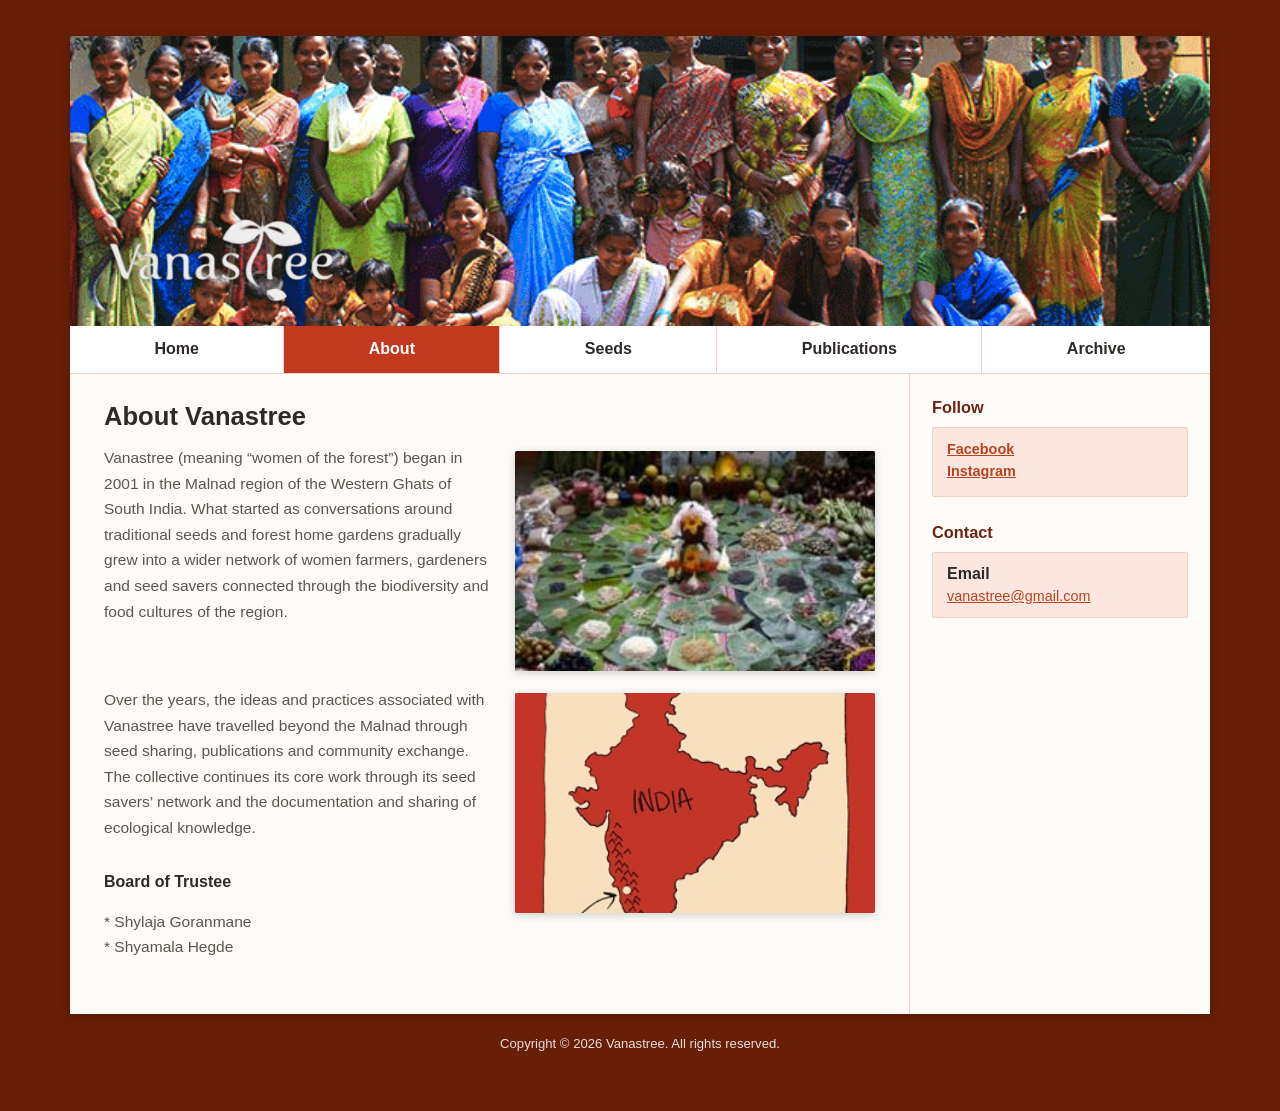
==== about.html @ f896943b "update files" ====
<!DOCTYPE html>
<html lang="en">
<head>
<meta charset="UTF-8">
<meta name="viewport" content="width=device-width, initial-scale=1.0">
<title>About — Vanastree Seed Saving Collective</title>
<link rel="stylesheet" href="css/style.css">
</head>
<body>
<div class="page-wrap">

  <div class="hero-banner">
    <img class="hero-photo" src="images/header-object.png" alt="Hands holding heirloom seeds" onerror="this.style.display='none'">
    <!-- <div class="placeholder-note">Hero photo goes here — save your image as <strong>images/hero-seeds.jpg</strong></div> -->
    <div class="logo-overlay">
      <img class="logo-image" src="images/logo.png" alt="Vanastree Logo">
    </div>
  </div>

  <div class="content-card">
    <nav class="site-nav">
        <ul class="nav-list">
          <li><a href="index.html" >Home</a></li>
          <li><a href="about.html"class="active">About</a></li>
          <li><a href="seeds.html">Seeds</a></li>
          <li><a href="publication.html">Publications</a></li>
           <li><a href="ARCHIVE.html">Archive</a></li>
        </ul>
      </nav>

    <div class="layout-grid">
      <main class="main-content">
        <h1 class="page-title">About Vanastree</h1>
        <div class="clearfix">
          <div class="content-photo">
          
            <img src="images/aboutimg.jpeg" alt="Vanastree founding members" onerror="this.style.display='none'">
            <!-- <div class="ph-label">Photo here — save as images/about-founder.jpg (360×220px)</div> -->
          </div>
<p>Vanastree (meaning “women of the forest”) began in 2001 in the Malnad region of the Western Ghats of South India. What started as conversations around traditional seeds and forest home gardens gradually grew into a wider network of women farmers, gardeners and seed savers connected through the biodiversity and food cultures of the region.</p>        

          <!-- <h2 class="section-heading">Beginnings</h2> -->
          
        </div>

        <div class="content-photo">
            <img src="images/mapp.png">
            <!-- <div class="ph-label">Photo here — save as images/about-founder.jpg (360×220px)</div> -->
          </div>
<p>Over the years, the ideas and practices associated with Vanastree have travelled beyond the Malnad through seed sharing, publications and community exchange. The collective continues its core work through its seed savers’ network and the documentation and sharing of ecological knowledge.</p>
<br><h4>Board of Trustee</h4><br>
<p>* Shylaja Goranmane<br>
  * Shyamala Hegde<br>
</p>
        
      </main>

      <aside class="sidebar">
          <div class="widget">
            <h3>Follow</h3>
            <div class="widget-box">
              <strong><a href="https://www.instagram.com/vanastreeseedsavers?igsh=cTI5OHp6NTRvZ25p" target="_blank" rel="noopener">Facebook</a></strong>
              
              <strong><a href="https://www.instagram.com/vanastreeseedsavers?igsh=cTI5OHp6NTRvZ25p" target="_blank" rel="noopener">Instagram</a></strong>
              
            </div>
          </div>

          <div class="widget">
            <h3>Contact</h3>
            <div class="widget-box">
              <strong>Email</strong>
              <a href="mailto:vanastree@gmail.com">vanastree@gmail.com</a>
            </div>
          </div>
        </aside>
    </div>
  </div>

  <footer class="site-footer">
    <p>Copyright &copy; 2026 Vanastree. All rights reserved.</p>
  </footer>
</div>

<script src="js/script.js"></script>
</body>
</html>
---- css/style.css ----
/* ==========================================================================
   Vanastree Seed Saving Collective — Site Stylesheet
   Recreated theme: terracotta background, cream content card,
   chevron side pattern, tab navigation, pink sidebar widgets.
   ========================================================================== */

:root {
  --terracotta: #681f07;
  --terracotta-deep: #681f07;
  /* --pattern-line: rgba(255, 255, 255, 0.16); */
  --white: #ffffff;
  --cream: #fdfbf8;
  --sidebar-bg: #fbe7e0;
  --sidebar-border: #f0d2c4;
  --text-main: #2d2a28;
  --text-muted: #5a5650;
  --accent: #c1391f;
  --accent-dark: #8a2a13;
  --maroon-heading: #6e2412;
  --link: #b8441f;
  --nav-inactive-text: #2d2a28;
  --max-width: 1180px;
  --radius: 2px;
}

* {
  margin: 0;
  padding: 0;
  box-sizing: border-box;
}

html {
  scroll-behavior: smooth;
}

body {
  margin: 0;
  padding: 0;
  width: 100%;
  font-family: "Segoe UI", Tahoma, Geneva, Verdana, sans-serif;
  background-color: var(--terracotta);
  color: var(--text-main);
  position: relative;
  min-height: 100vh;
  overflow-x: hidden;
}

img, video, iframe, svg, canvas {
  max-width: 100%;
  height: auto;
}



/* ---------------------------------------------------------------------- */
/* Decorative chevron side pattern (left/right of page, like the original) */
/* ---------------------------------------------------------------------- */
body::before,
body::after {
  content: "";
  position: fixed;
  top: 0;
  bottom: 0;
  width: 220px;
  z-index: 0;
  pointer-events: none;
  background-image:
    repeating-linear-gradient(135deg,
      var(--pattern-line) 0px,
      var(--pattern-line) 3px,
      transparent 3px,
      transparent 26px);
  background-size: 60px 60px;
  opacity: 0.9;
}

body::before {
  left: 0;
}

body::after {
  right: 0;
}

@media (max-width: 1300px) {

  body::before,
  body::after {
    width: 120px;
  }
}

@media (max-width: 900px) {

  body::before,
  body::after {
    display: none;
  }
}

/* ---------------------------------------------------------------------- */
/* Page wrapper                                                           */
/* ---------------------------------------------------------------------- */
.page-wrap {
  position: relative;
  z-index: 1;
  max-width: var(--max-width);
  margin: 0 auto;
  padding: 36px 20px 60px;
}

@media (max-width: 768px) {
  .page-wrap {
    padding: 0 0 40px;
  }
  .hero-banner,
  .content-card {
    border-radius: 0;
  }
}
#vanastree-about-section {
  overflow: hidden; /* clearfix so the block wraps its floated child properly */
}

.vanastree-float-img {
  float: right;
  width: 280px;
  max-width: 40%;
  height: auto;
  margin: 4px 0 16px 24px;
  border-radius: 4px;
}

.vanastree-intro-text {
  text-align: left;
  margin-bottom: 16px;
}

.vanastree-seed-text {
  clear: both;
  text-align: left;
}

/* Mobile: stack image above text instead of squeezing narrow */
@media (max-width: 600px) {
  .vanastree-float-img {
    float: none;
    width: 100%;
    max-width: 100%;
    margin: 16px 0;
  }
}
/* ---------------------------------------------------------------------- */
/* Hero banner                                                            */
/* ---------------------------------------------------------------------- */
.hero-banner {
  position: relative;
  width: 100%;
  height: clamp(140px, 30vw, 290px);
  border-radius: var(--radius);
  overflow: hidden;
  background: linear-gradient(120deg, #170902 0%, #8a5a35 35%, #c9c7c3 60%, #3a2a1a 100%);
  box-shadow: 0 2px 10px rgba(0, 0, 0, 0.25);
}

.hero-banner img.hero-photo {
  width: 100%;
  height: 100%;
  object-fit: cover;
  display: block;
}

.hero-banner .placeholder-note {
  position: absolute;
  inset: 0;
  display: flex;
  align-items: center;
  justify-content: center;
  text-align: center;
  color: rgba(255, 255, 255, 0.85);
  font-size: 0.85rem;
  padding: 20px;
  background: repeating-linear-gradient(45deg, rgba(0, 0, 0, 0.08) 0, rgba(0, 0, 0, 0.08) 10px,
      transparent 10px, transparent 20px);
}

.hero-banner .logo-overlay {
  position: absolute;
  bottom: 18px;
  left: 28px;
  display: flex;
  align-items: center;
  gap: 8px;
  color: var(--white);
  text-shadow: 0 2px 6px rgba(0, 0, 0, 0.6);
}

.hero-banner .logo-overlay .logo-image {
  max-width: 280px;
  height: auto;
  object-fit: contain;
  display: block;
  filter: drop-shadow(0 2px 4px rgba(0, 0, 0, 0.4));
}

@media (max-width: 600px) {
  .hero-banner .logo-overlay .logo-image {
    max-width: 200px;
  }
}

@media (max-width: 600px) {
  /* Height and font sizes are now handled by clamp(), keeping media query for any potential future overrides */
}

/* ---------------------------------------------------------------------- */
/* Navigation tabs                                                       */
/* ---------------------------------------------------------------------- */
.site-nav {
  background: var(--white);
  border-bottom: 1px solid var(--sidebar-border);
  display: flex;
  align-items: center;
  position: relative;
}

/* Toggle removed completely */

.site-nav ul.nav-list {
  display: flex;
  list-style: none;
  width: 100%;
  flex-wrap: wrap;
  justify-content: center;
}

.site-nav ul.nav-list li {
  flex: 1 1 auto;
  text-align: center;
}

.site-nav ul.nav-list li a {
  display: block;
  padding: 14px 16px;
  text-decoration: none;
  font-weight: 600;
  color: var(--nav-inactive-text);
  border-right: 1px solid var(--sidebar-border);
  border-bottom: 1px solid transparent;
  transition: background 0.15s ease, color 0.15s ease;
  white-space: nowrap;
}

.site-nav ul.nav-list li:last-child a {
  border-right: none;
}

.site-nav ul.nav-list li a:hover {
  background: var(--sidebar-bg);
  color: var(--accent-dark);
}

.site-nav ul.nav-list li a.active {
  background: var(--accent);
  color: var(--white);
}

@media (max-width: 600px) {
  .site-nav ul.nav-list li a {
    padding: 12px 10px;
    font-size: 0.9rem;
    border-bottom: 1px solid var(--sidebar-border);
  }
}

/* ---------------------------------------------------------------------- */
/* Main content card                                                      */
/* ---------------------------------------------------------------------- */
.content-card {
  background: var(--white);
  box-shadow: 0 2px 10px rgba(0, 0, 0, 0.2);
}

.layout-grid {
  display: grid;
  grid-template-columns: 1fr 300px;
  gap: 0;
}

.main-content {
  padding: 28px 34px 40px;
  background: var(--cream);
  border-right: 1px solid var(--sidebar-border);
}

@media (max-width: 900px) {
  .layout-grid {
    grid-template-columns: 1fr;
  }

  .main-content {
    border-right: none;
  }
}

/* Typography ------------------------------------------------------------ */
.main-content h1.page-title {
  font-size: clamp(1.2rem, 3vw, 1.6rem);
  font-weight: 700;
  color: var(--text-main);
  margin-bottom: 14px;
}

.main-content h2.section-heading {
  color: var(--maroon-heading);
  font-size: clamp(1.1rem, 2.5vw, 1.3rem);
  font-weight: 700;
  margin: 22px 0 8px;
}

.main-content p {
  color: var(--text-muted);
  line-height: 1.65;
  margin-bottom: 14px;
  font-size: 0.97rem;
}

.main-content p.intro-italic {
  font-style: italic;
  color: var(--text-muted);
}

.main-content ul.bullet-list {
  list-style: none;
  padding: 0;
  margin-bottom: 14px;
}

.main-content ul.bullet-list li {
  font-style: italic;
  color: var(--text-muted);
  margin-bottom: 4px;
  line-height: 1.6;
}

.main-content ul.bullet-list li::before {
  content: "• ";
  color: var(--text-muted);
}

.callout-box {
  background: #fff7f1;
  border-left: 4px solid var(--accent);
  padding: 14px 16px;
  margin: 16px 0 22px;
  font-style: italic;
  font-weight: 600;
  color: var(--accent-dark);
  line-height: 1.6;
}

.callout-box a {
  color: var(--maroon-heading);
  text-decoration: underline;
}

.main-content a {
  color: var(--link);
  text-decoration: underline;
}

.main-content a:hover {
  color: var(--accent-dark);
}

/* Inline content image --------------------------------------------------- */
.content-photo {
  width: 100%;
  max-width: 360px;
  height: 220px;
  float: right;
  margin: 6px 0 16px 22px;
  border-radius: var(--radius);
  overflow: hidden;
  box-shadow: 0 2px 8px rgba(0, 0, 0, 0.18);
  background: linear-gradient(135deg, #4d6b3a, #8a9a4a 60%, #c9b96a);
  position: relative;
}

.content-photo img {
  width: 100%;
  height: 100%;
  object-fit: cover;
  display: block;
}

.content-photo .ph-label {
  position: absolute;
  inset: 0;
  display: flex;
  align-items: center;
  justify-content: center;
  text-align: center;
  font-size: 0.78rem;
  padding: 10px;
  color: rgba(255, 255, 255, 0.9);
  background: rgba(0, 0, 0, 0.18);
}

@media (max-width: 600px) {
  .content-photo {
    float: none;
    width: 100%;
    margin: 16px 0;
    height: 200px;
  }
}

.clearfix::after {
  content: "";
  display: block;
  clear: both;
}

/* Gallery grid (Media Gallery page) -------------------------------------- */
.gallery-grid {
  display: grid;
  grid-template-columns: repeat(3, 1fr);
  gap: 14px;
  margin: 10px 0 20px;
}

.gallery-item {
  height: 140px;
  border-radius: var(--radius);
  background: linear-gradient(135deg, #7a5a3a, #b08a55);
  display: flex;
  align-items: center;
  justify-content: center;
  color: rgba(255, 255, 255, 0.85);
  font-size: 0.72rem;
  text-align: center;
  padding: 8px;
  box-shadow: 0 1px 5px rgba(0, 0, 0, 0.18);
}

@media (max-width: 600px) {
  .gallery-grid {
    grid-template-columns: repeat(2, 1fr);
  }
}

/* Seed list table (Seeds page) ------------------------------------------- */
.seed-table {
  width: 100%;
  border-collapse: collapse;
  margin: 10px 0 22px;
  font-size: 0.92rem;
}

@media (max-width: 576px) {
  .seed-table {
    display: block;
    overflow-x: auto;
    white-space: nowrap;
  }
}

.seed-table th,
.seed-table td {
  border: 1px solid var(--sidebar-border);
  padding: 9px 12px;
  text-align: left;
  color: var(--text-muted);
}

.seed-table th {
  background: var(--sidebar-bg);
  color: var(--maroon-heading);
  font-weight: 700;
}

.seed-table tr:nth-child(even) {
  background: #fdf6f1;
}

/* ---------------------------------------------------------------------- */
/* Sidebar                                                                */
/* ---------------------------------------------------------------------- */
.sidebar {
  background: var(--cream);
  padding: 24px 22px 30px;
}

.widget {
  margin-bottom: 26px;
}

.widget h3 {
  color: var(--maroon-heading);
  font-size: 1.02rem;
  font-weight: 700;
  margin-bottom: 10px;
}

.widget .widget-box {
  background: var(--sidebar-bg);
  border: 1px solid var(--sidebar-border);
  border-radius: var(--radius);
  padding: 12px 14px;
}

.widget .widget-box p {
  margin: 0;
  color: var(--text-muted);
  font-size: 0.9rem;
}

.widget .widget-box strong {
  color: var(--text-main);
  display: block;
  margin-bottom: 4px;
}

.widget .widget-box a {
  color: var(--link);
  text-decoration: underline;
  font-size: 0.9rem;
}

.widget ul.featured-list {
  list-style: none;
}

.widget ul.featured-list li {
  margin-bottom: 7px;
}

.widget ul.featured-list li a {
  color: var(--link);
  text-decoration: none;
  font-size: 0.9rem;
}

.widget ul.featured-list li a::before {
  content: "➤ ";
  font-size: 0.7rem;
  color: var(--accent);
}

.widget ul.featured-list li a:hover {
  text-decoration: underline;
}

/* ---------------------------------------------------------------------- */
/* Footer                                                                 */
/* ---------------------------------------------------------------------- */
.site-footer {
  text-align: center;
  color: rgba(255, 255, 255, 0.85);
  font-size: 0.82rem;
  padding: 22px 10px 0;
}

.site-footer a {
  color: #ffe6d9;
  text-decoration: underline;
}

/* Accessibility: visible focus ------------------------------------------ */
a:focus,
button:focus {
  outline: 2px solid #ffe6d9;
  outline-offset: 2px;
}

@media (prefers-reduced-motion: reduce) {
  html {
    scroll-behavior: auto;
  }

  * {
    transition: none !important;
  }
}


.vt-catalogue {
    --vt-terracotta: #c1440e;
    --vt-terracotta-dark: #8b2e0a;
    --vt-cream: #fdf8f3;
    --vt-pink-bg: #fbe0d8;
    --vt-text: #4a3f38;
    --vt-text-light: #7a6f66;
    --vt-border: #ecd9cd;
    font-family: inherit;
    color: var(--vt-text);
    margin: 2.5rem 0;
  }
 
  .vt-catalogue__heading {
    font-size: 1.4rem;
    font-weight: 700;
    color: var(--vt-terracotta-dark);
    margin: 0 0 0.35rem;
  }
 
  .vt-catalogue__intro {
    font-size: 0.98rem;
    color: var(--vt-text-light);
    margin: 0 0 1.5rem;
    max-width: 640px;
    line-height: 1.55;
  }
 
  .vt-catalogue__grid {
    display: grid;
    grid-template-columns: repeat(2, 1fr);
    gap: 1.25rem;
  }
 
  .vt-card {
    background: #ffffff;
    border: 1px solid var(--vt-border);
    border-radius: 10px;
    overflow: hidden;
    display: flex;
    flex-direction: column;
    transition: box-shadow 0.2s ease, transform 0.2s ease;
  }
 
  .vt-card:hover {
    box-shadow: 0 6px 18px rgba(139, 46, 10, 0.12);
    transform: translateY(-2px);
  }
 
  .vt-card__image-wrap {
    position: relative;
    width: 100%;
    padding-top: 75%; /* 4:3 image area, keeps cards aligned in the grid */
    background: var(--vt-pink-bg);
    overflow: hidden;
  }
 
  .vt-card__image-wrap img {
    position: absolute;
    inset: 0;
    width: 100%;
    height: 100%;
    object-fit: cover;
    display: block;
  }
 
  /* Fallback shown automatically if an image fails to load */
  .vt-card__image-wrap .vt-card__fallback {
    position: absolute;
    inset: 0;
    display: none;
    align-items: center;
    justify-content: center;
    font-size: 2rem;
    color: var(--vt-terracotta);
  }
 
  .vt-card__body {
    padding: 0.9rem 1rem 1rem;
    display: flex;
    flex-direction: column;
    flex: 1;
  }
 
  .vt-card__name {
    font-size: 1rem;
    font-weight: 700;
    color: var(--vt-terracotta-dark);
    margin: 0 0 0.15rem;
    line-height: 1.3;
  }
 
  .vt-card__sci {
    font-style: italic;
    font-size: 0.82rem;
    color: var(--vt-text-light);
    margin: 0 0 0.6rem;
  }
 
  .vt-card__footer {
    margin-top: auto;
    display: flex;
    align-items: center;
    justify-content: space-between;
    gap: 0.5rem;
  }
 
  .vt-card__price {
    font-weight: 700;
    font-size: 1rem;
    color: var(--vt-text);
  }
 
  .vt-card__price span {
    font-weight: 400;
    font-size: 0.75rem;
    color: var(--vt-text-light);
    display: block;
  }
 
  .vt-card__buy {
    display: inline-block;
    background: var(--vt-terracotta);
    color: #fff;
    text-decoration: none;
    font-size: 0.85rem;
    font-weight: 600;
    padding: 0.45rem 0.9rem;
    border-radius: 6px;
    white-space: nowrap;
    transition: background 0.2s ease;
  }
 
  .vt-card__buy:hover,
  .vt-card__buy:focus {
    background: var(--vt-terracotta-dark);
    color: #fff;
  }
 
  .vt-card__buy:focus-visible {
    outline: 2px solid var(--vt-terracotta-dark);
    outline-offset: 2px;
  }
 
  /* ---- Tablet: a little more breathing room ---- */
  @media (min-width: 700px) {
    .vt-catalogue__grid {
      gap: 1.5rem;
    }
    .vt-card__name {
      font-size: 1.05rem;
    }
  }
 
  /* ---- Small mobile: stay at 2-per-row, just tighten spacing ---- */
  @media (max-width: 480px) {
    .vt-catalogue__grid {
      gap: 0.7rem;
    }
    .vt-card__body {
      padding: 0.65rem 0.7rem 0.75rem;
    }
    .vt-card__name {
      font-size: 0.88rem;
    }
    .vt-card__sci {
      font-size: 0.72rem;
      margin-bottom: 0.5rem;
    }
    .vt-card__price {
      font-size: 0.85rem;
    }
    .vt-card__price span {
      font-size: 0.65rem;
    }
    .vt-card__buy {
      font-size: 0.72rem;
      padding: 0.4rem 0.6rem;
    }
  }
 
  /* ---- Very small mobile: stack into 1 column for readability ---- */
  @media (max-width: 360px) {
    .vt-catalogue__grid {
      grid-template-columns: 1fr;
      gap: 1rem;
    }
    .vt-card__footer {
      flex-direction: column;
      align-items: flex-start;
      gap: 0.4rem;
    }
    .vt-card__buy {
      width: 100%;
      text-align: center;
    }
  }


  .vt-pub {
    --vt-terracotta: #c1440e;
    --vt-terracotta-dark: #8b2e0a;
    --vt-text: #2b2b2b;
    --vt-text-light: #4a4a4a;
    font-family: inherit;
    color: var(--vt-text);
  }
 
  .vt-pub__item {
    display: grid;
    grid-template-columns: 260px 1fr;
    gap: 2rem;
    align-items: start;
    padding: 2.25rem 0;
  }
 
  .vt-pub__item + .vt-pub__item {
    border-top: 1px solid #e8e0d8;
  }
 
  .vt-pub__image {
    width: 100%;
    display: block;
    border-radius: 2px;
    box-shadow: 0 2px 10px rgba(0, 0, 0, 0.18);
  }
 
  .vt-pub__content {
    display: flex;
    flex-direction: column;
    gap: 0.5rem;
  }
 
  .vt-pub__title {
    font-size: 1.35rem;
    font-weight: 700;
    color: var(--vt-text);
    margin: 0;
    line-height: 1.35;
  }
 
  .vt-pub__title .vt-pub__title-en {
    font-weight: 700;
  }
 
  .vt-pub__subtitle {
    font-size: 1rem;
    color: var(--vt-text);
    margin: 0 0 0.4rem;
  }
 
  .vt-pub__desc {
    font-size: 1rem;
    line-height: 1.6;
    color: var(--vt-text-light);
    margin: 0 0 0.5rem;
    max-width: 60ch;
  }
 
  .vt-pub__link {
    color: var(--vt-terracotta-dark);
    font-weight: 600;
    text-decoration: none;
    width: fit-content;
  }
 
  .vt-pub__link:hover,
  .vt-pub__link:focus {
    text-decoration: underline;
    color: var(--vt-terracotta);
  }
 
  .vt-pub__link:focus-visible {
    outline: 2px solid var(--vt-terracotta-dark);
    outline-offset: 3px;
  }
 
  /* ---- Tablet: narrow the image column a touch ---- */
  @media (max-width: 820px) {
    .vt-pub__item {
      grid-template-columns: 200px 1fr;
      gap: 1.5rem;
    }
  }
 
  /* ---- Mobile: stack image above text, full width ---- */
  @media (max-width: 560px) {
    .vt-pub__item {
      grid-template-columns: 1fr;
      gap: 1rem;
      padding: 1.5rem 0;
    }
    .vt-pub__image {
      max-width: 260px;
    }
    .vt-pub__title {
      font-size: 1.15rem;
    }
    .vt-pub__desc {
      font-size: 0.95rem;
    }
  }
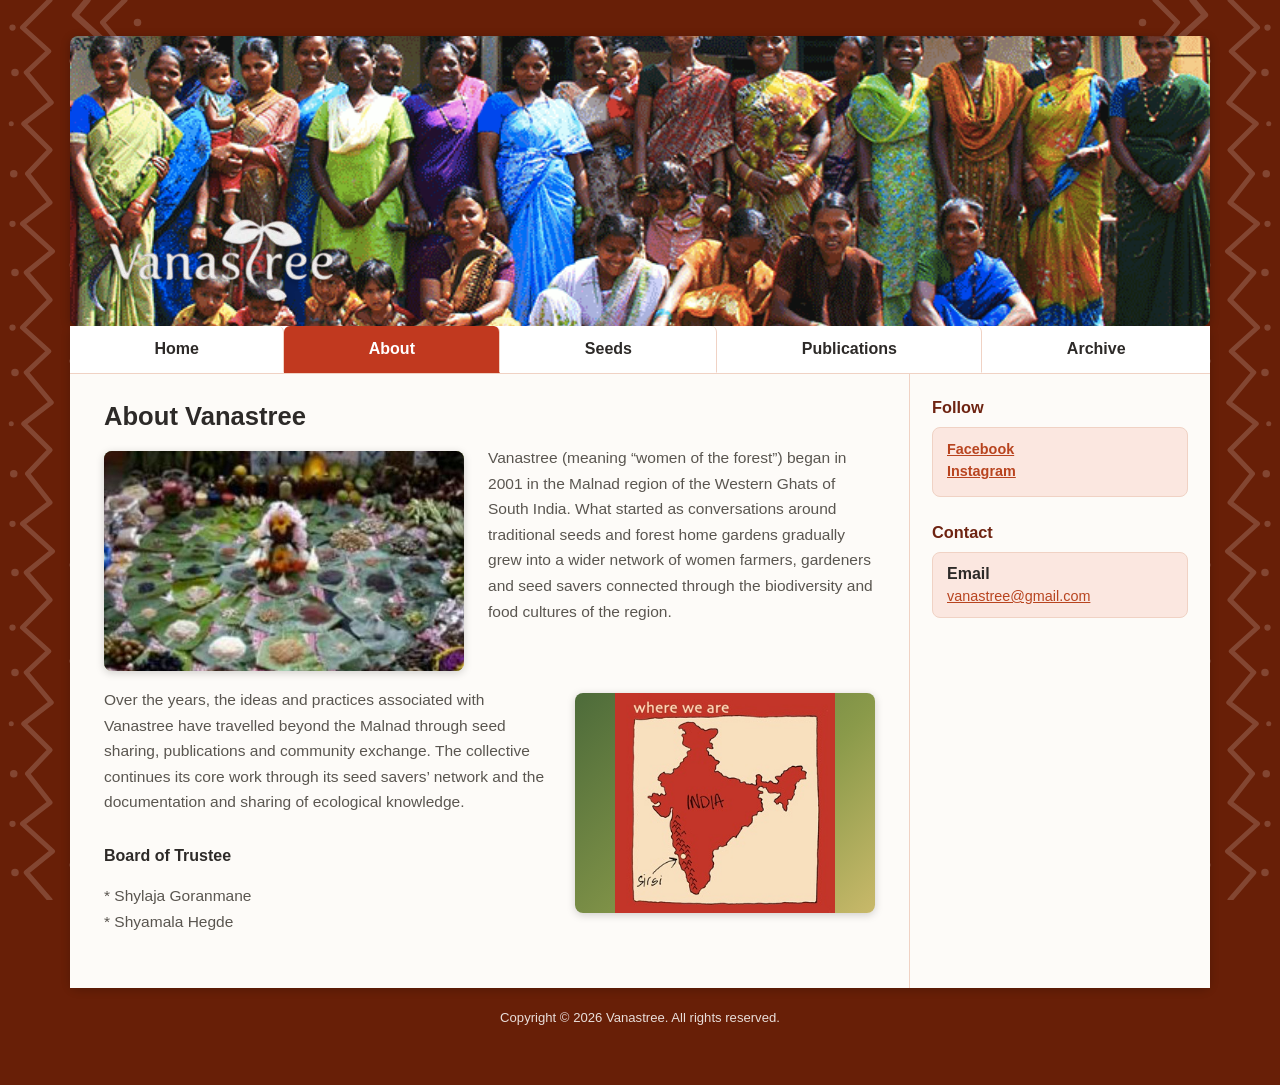
==== commit 18243f40: "update files" ====
--- a/about.html
+++ b/about.html
@@ -32,7 +32,7 @@
       <main class="main-content">
         <h1 class="page-title">About Vanastree</h1>
         <div class="clearfix">
-          <div class="content-photo">
+          <div class="content-photo img-left">
           
             <img src="images/aboutimg.jpeg" alt="Vanastree founding members" onerror="this.style.display='none'">
             <!-- <div class="ph-label">Photo here — save as images/about-founder.jpg (360×220px)</div> -->
@@ -43,7 +43,7 @@
           
         </div>
 
-        <div class="content-photo">
+        <div class="content-photo map-img">
             <img src="images/mapp.png">
             <!-- <div class="ph-label">Photo here — save as images/about-founder.jpg (360×220px)</div> -->
           </div>
--- a/css/style.css
+++ b/css/style.css
@@ -20,7 +20,7 @@
   --link: #b8441f;
   --nav-inactive-text: #2d2a28;
   --max-width: 1180px;
-  --radius: 2px;
+  --radius: 8px;
 }
 
 * {
@@ -37,7 +37,7 @@
   margin: 0;
   padding: 0;
   width: 100%;
-  font-family: "Segoe UI", Tahoma, Geneva, Verdana, sans-serif;
+  font-family: "Trebuchet MS", "Lucida Grande", "Open Sans", sans-serif;
   background-color: var(--terracotta);
   color: var(--text-main);
   position: relative;
@@ -61,37 +61,28 @@
   position: fixed;
   top: 0;
   bottom: 0;
-  width: 220px;
+  width: 12vw;
+  min-width: 100px;
+  max-width: 150px;
   z-index: 0;
   pointer-events: none;
-  background-image:
-    repeating-linear-gradient(135deg,
-      var(--pattern-line) 0px,
-      var(--pattern-line) 3px,
-      transparent 3px,
-      transparent 26px);
-  background-size: 60px 60px;
-  opacity: 0.9;
+  background-image: url("data:image/svg+xml,%3Csvg xmlns='http://www.w3.org/2000/svg' width='120' height='240' viewBox='0 0 120 240'%3E%3Cg fill='none' stroke='rgba(253, 251, 248, 0.18)' stroke-width='4' stroke-linecap='round' stroke-linejoin='round'%3E%3Cpath d='M40,0 L18,22 L39,41 L21,58 L41,82 L19,99 L40,120 L22,139 L40,162 L18,179 L42,201 L21,218 L40,240'/%3E%3Cpath d='M70,0 L60,12 L81,31 L58,49 L80,72 L62,89 L79,112 L59,131 L82,152 L61,169 L78,191 L58,212 L68,228 L70,240' stroke-width='5'/%3E%3Cpath d='M100,0 L82,18 L102,42 L81,59 L99,81 L78,98 L100,120 L79,139 L101,158 L82,181 L99,202 L78,219 L100,240'/%3E%3Cg fill='rgba(253, 251, 248, 0.18)' stroke='none'%3E%3Ccircle cx='10' cy='22' r='2.5'/%3E%3Ccircle cx='12' cy='58' r='3'/%3E%3Ccircle cx='9' cy='99' r='2'/%3E%3Ccircle cx='11' cy='139' r='3'/%3E%3Ccircle cx='10' cy='179' r='2.5'/%3E%3Ccircle cx='12' cy='218' r='3'/%3E%3Ccircle cx='110' cy='18' r='3'/%3E%3Ccircle cx='112' cy='59' r='2.5'/%3E%3Ccircle cx='109' cy='98' r='3'/%3E%3Ccircle cx='111' cy='139' r='2'/%3E%3Ccircle cx='113' cy='181' r='3'/%3E%3Ccircle cx='110' cy='219' r='2.5'/%3E%3C/g%3E%3C/g%3E%3C/svg%3E");
+  background-repeat: repeat-y;
+  background-size: 100% auto;
 }
 
 body::before {
   left: 0;
+  background-position: left top;
 }
 
 body::after {
   right: 0;
-}
-
-@media (max-width: 1300px) {
-
-  body::before,
-  body::after {
-    width: 120px;
-  }
-}
-
-@media (max-width: 900px) {
-
+  background-position: right top;
+  transform: scaleX(-1);
+}
+
+@media (max-width: 767px) {
   body::before,
   body::after {
     display: none;
@@ -247,6 +238,7 @@
   color: var(--nav-inactive-text);
   border-right: 1px solid var(--sidebar-border);
   border-bottom: 1px solid transparent;
+  border-radius: 6px 6px 0 0;
   transition: background 0.15s ease, color 0.15s ease;
   white-space: nowrap;
 }
@@ -268,8 +260,9 @@
 @media (max-width: 600px) {
   .site-nav ul.nav-list li a {
     padding: 12px 10px;
-    font-size: 0.9rem;
+    font-size: 0.95rem;
     border-bottom: 1px solid var(--sidebar-border);
+    border-radius: 0;
   }
 }
 
@@ -279,6 +272,7 @@
 .content-card {
   background: var(--white);
   box-shadow: 0 2px 10px rgba(0, 0, 0, 0.2);
+  border-radius: var(--radius);
 }
 
 .layout-grid {
@@ -414,6 +408,26 @@
     margin: 16px 0;
     height: 200px;
   }
+  .content-photo.img-left {
+    float: none;
+    margin: 16px 0;
+  }
+  .content-photo.map-img {
+    max-width: 100%;
+  }
+}
+
+.content-photo.img-left {
+  float: left;
+  margin: 6px 24px 16px 0;
+}
+
+.content-photo.map-img {
+  max-width: 300px;
+}
+
+.content-photo.map-img img {
+  object-fit: contain;
 }
 
 .clearfix::after {
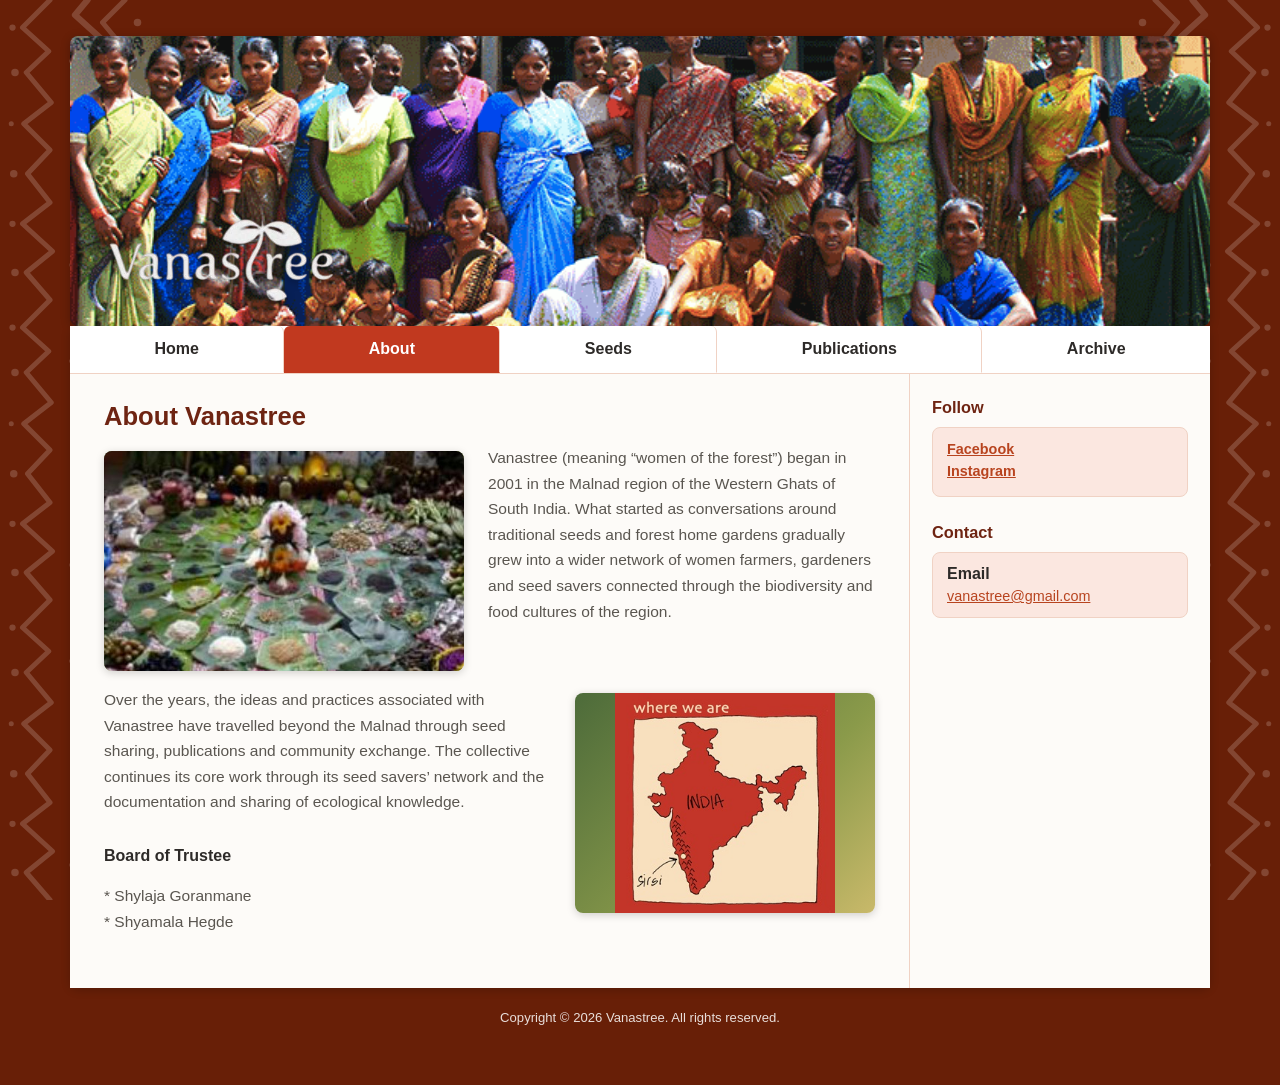
==== commit 8af241fc: "update files" ====
--- a/about.html
+++ b/about.html
@@ -1,68 +1,79 @@
 <!DOCTYPE html>
 <html lang="en">
+
 <head>
-<meta charset="UTF-8">
-<meta name="viewport" content="width=device-width, initial-scale=1.0">
-<title>About — Vanastree Seed Saving Collective</title>
-<link rel="stylesheet" href="css/style.css">
+  <meta charset="UTF-8">
+  <meta name="viewport" content="width=device-width, initial-scale=1.0">
+  <title>About — Vanastree Seed Saving Collective</title>
+  <link rel="stylesheet" href="css/style.css">
 </head>
+
 <body>
-<div class="page-wrap">
+  <div class="page-wrap">
 
-  <div class="hero-banner">
-    <img class="hero-photo" src="images/header-object.png" alt="Hands holding heirloom seeds" onerror="this.style.display='none'">
-    <!-- <div class="placeholder-note">Hero photo goes here — save your image as <strong>images/hero-seeds.jpg</strong></div> -->
-    <div class="logo-overlay">
-      <img class="logo-image" src="images/logo.png" alt="Vanastree Logo">
+    <div class="hero-banner">
+      <img class="hero-photo" src="images/header-object.png" alt="Hands holding heirloom seeds"
+        onerror="this.style.display='none'">
+      <!-- <div class="placeholder-note">Hero photo goes here — save your image as <strong>images/hero-seeds.jpg</strong></div> -->
+      <div class="logo-overlay">
+        <img class="logo-image" src="images/logo.png" alt="Vanastree Logo">
+      </div>
     </div>
-  </div>
 
-  <div class="content-card">
-    <nav class="site-nav">
+    <div class="content-card">
+      <nav class="site-nav">
         <ul class="nav-list">
-          <li><a href="index.html" >Home</a></li>
-          <li><a href="about.html"class="active">About</a></li>
+          <li><a href="index.html">Home</a></li>
+          <li><a href="about.html" class="active">About</a></li>
           <li><a href="seeds.html">Seeds</a></li>
           <li><a href="publication.html">Publications</a></li>
-           <li><a href="ARCHIVE.html">Archive</a></li>
+          <li><a href="ARCHIVE.html">Archive</a></li>
         </ul>
       </nav>
 
-    <div class="layout-grid">
-      <main class="main-content">
-        <h1 class="page-title">About Vanastree</h1>
-        <div class="clearfix">
-          <div class="content-photo img-left">
-          
-            <img src="images/aboutimg.jpeg" alt="Vanastree founding members" onerror="this.style.display='none'">
-            <!-- <div class="ph-label">Photo here — save as images/about-founder.jpg (360×220px)</div> -->
+      <div class="layout-grid">
+        <main class="main-content">
+          <h1 class="page-title">About Vanastree</h1>
+          <div class="clearfix">
+            <div class="content-photo img-left">
+
+              <img src="images/aboutimg.jpeg" alt="Vanastree founding members" onerror="this.style.display='none'">
+              <!-- <div class="ph-label">Photo here — save as images/about-founder.jpg (360×220px)</div> -->
+            </div>
+            <p>Vanastree (meaning “women of the forest”) began in 2001 in the Malnad region of the Western Ghats of
+              South India. What started as conversations around traditional seeds and forest home gardens gradually grew
+              into a wider network of women farmers, gardeners and seed savers connected through the biodiversity and
+              food cultures of the region.</p>
+
+            <!-- <h2 class="section-heading">Beginnings</h2> -->
+
           </div>
-<p>Vanastree (meaning “women of the forest”) began in 2001 in the Malnad region of the Western Ghats of South India. What started as conversations around traditional seeds and forest home gardens gradually grew into a wider network of women farmers, gardeners and seed savers connected through the biodiversity and food cultures of the region.</p>        
 
-          <!-- <h2 class="section-heading">Beginnings</h2> -->
-          
-        </div>
-
-        <div class="content-photo map-img">
+          <div class="content-photo map-img">
             <img src="images/mapp.png">
             <!-- <div class="ph-label">Photo here — save as images/about-founder.jpg (360×220px)</div> -->
           </div>
-<p>Over the years, the ideas and practices associated with Vanastree have travelled beyond the Malnad through seed sharing, publications and community exchange. The collective continues its core work through its seed savers’ network and the documentation and sharing of ecological knowledge.</p>
-<br><h4>Board of Trustee</h4><br>
-<p>* Shylaja Goranmane<br>
-  * Shyamala Hegde<br>
-</p>
-        
-      </main>
+          <p>Over the years, the ideas and practices associated with Vanastree have travelled beyond the Malnad through
+            seed sharing, publications and community exchange. The collective continues its core work through its seed
+            savers’ network and the documentation and sharing of ecological knowledge.</p>
+          <br>
+          <h4>Board of Trustee</h4><br>
+          <p>* Shylaja Goranmane<br>
+            * Shyamala Hegde<br>
+          </p>
 
-      <aside class="sidebar">
+        </main>
+
+        <aside class="sidebar">
           <div class="widget">
             <h3>Follow</h3>
             <div class="widget-box">
-              <strong><a href="https://www.instagram.com/vanastreeseedsavers?igsh=cTI5OHp6NTRvZ25p" target="_blank" rel="noopener">Facebook</a></strong>
-              
-              <strong><a href="https://www.instagram.com/vanastreeseedsavers?igsh=cTI5OHp6NTRvZ25p" target="_blank" rel="noopener">Instagram</a></strong>
-              
+              <strong><a href="https://www.instagram.com/vanastreeseedsavers?igsh=cTI5OHp6NTRvZ25p" target="_blank"
+                  rel="noopener">Facebook</a></strong>
+
+              <strong><a href="https://www.instagram.com/vanastreeseedsavers?igsh=cTI5OHp6NTRvZ25p" target="_blank"
+                  rel="noopener">Instagram</a></strong>
+
             </div>
           </div>
 
@@ -74,14 +85,15 @@
             </div>
           </div>
         </aside>
+      </div>
     </div>
+
+    <footer class="site-footer">
+      <p>Copyright &copy; 2026 Vanastree. All rights reserved.</p>
+    </footer>
   </div>
 
-  <footer class="site-footer">
-    <p>Copyright &copy; 2026 Vanastree. All rights reserved.</p>
-  </footer>
-</div>
+  <script src="js/script.js"></script>
+</body>
 
-<script src="js/script.js"></script>
-</body>
-</html>
+</html>
--- a/css/style.css
+++ b/css/style.css
@@ -45,7 +45,11 @@
   overflow-x: hidden;
 }
 
-img, video, iframe, svg, canvas {
+img,
+video,
+iframe,
+svg,
+canvas {
   max-width: 100%;
   height: auto;
 }
@@ -83,6 +87,7 @@
 }
 
 @media (max-width: 767px) {
+
   body::before,
   body::after {
     display: none;
@@ -104,13 +109,16 @@
   .page-wrap {
     padding: 0 0 40px;
   }
+
   .hero-banner,
   .content-card {
     border-radius: 0;
   }
 }
+
 #vanastree-about-section {
-  overflow: hidden; /* clearfix so the block wraps its floated child properly */
+  overflow: hidden;
+  /* clearfix so the block wraps its floated child properly */
 }
 
 .vanastree-float-img {
@@ -141,6 +149,7 @@
     margin: 16px 0;
   }
 }
+
 /* ---------------------------------------------------------------------- */
 /* Hero banner                                                            */
 /* ---------------------------------------------------------------------- */
@@ -301,7 +310,7 @@
 .main-content h1.page-title {
   font-size: clamp(1.2rem, 3vw, 1.6rem);
   font-weight: 700;
-  color: var(--text-main);
+  color: var(--maroon-heading);
   margin-bottom: 14px;
 }
 
@@ -408,10 +417,12 @@
     margin: 16px 0;
     height: 200px;
   }
+
   .content-photo.img-left {
     float: none;
     margin: 16px 0;
   }
+
   .content-photo.map-img {
     max-width: 100%;
   }
@@ -600,304 +611,312 @@
 
 
 .vt-catalogue {
-    --vt-terracotta: #c1440e;
-    --vt-terracotta-dark: #8b2e0a;
-    --vt-cream: #fdf8f3;
-    --vt-pink-bg: #fbe0d8;
-    --vt-text: #4a3f38;
-    --vt-text-light: #7a6f66;
-    --vt-border: #ecd9cd;
-    font-family: inherit;
-    color: var(--vt-text);
-    margin: 2.5rem 0;
-  }
- 
-  .vt-catalogue__heading {
-    font-size: 1.4rem;
-    font-weight: 700;
-    color: var(--vt-terracotta-dark);
-    margin: 0 0 0.35rem;
-  }
- 
-  .vt-catalogue__intro {
-    font-size: 0.98rem;
-    color: var(--vt-text-light);
-    margin: 0 0 1.5rem;
-    max-width: 640px;
-    line-height: 1.55;
-  }
- 
+  --vt-terracotta: #b8441f;
+  /* Matches site accent */
+  --vt-terracotta-dark: #8b2e0a;
+  --vt-text: #2d2a28;
+  --vt-text-light: #666;
+  --vt-border: #e0d4cc;
+  font-family: inherit;
+  color: var(--vt-text);
+  margin: 2.5rem 0;
+}
+
+.vt-catalogue__heading {
+  font-size: 1.4rem;
+  font-weight: 700;
+  color: var(--vt-terracotta-dark);
+  margin: 0 0 0.35rem;
+}
+
+.vt-catalogue__intro {
+  font-size: 0.98rem;
+  color: var(--vt-text-light);
+  margin: 0 0 1.5rem;
+  max-width: 640px;
+  line-height: 1.55;
+}
+
+.vt-catalogue__grid {
+  display: grid;
+  grid-template-columns: repeat(2, 1fr);
+  /* 2 cards by default for mobile and tablet */
+  gap: 1.25rem;
+}
+
+@media (min-width: 1200px) {
   .vt-catalogue__grid {
-    display: grid;
-    grid-template-columns: repeat(2, 1fr);
-    gap: 1.25rem;
-  }
- 
-  .vt-card {
-    background: #ffffff;
-    border: 1px solid var(--vt-border);
-    border-radius: 10px;
-    overflow: hidden;
-    display: flex;
-    flex-direction: column;
-    transition: box-shadow 0.2s ease, transform 0.2s ease;
-  }
- 
-  .vt-card:hover {
-    box-shadow: 0 6px 18px rgba(139, 46, 10, 0.12);
-    transform: translateY(-2px);
-  }
- 
-  .vt-card__image-wrap {
-    position: relative;
-    width: 100%;
-    padding-top: 75%; /* 4:3 image area, keeps cards aligned in the grid */
-    background: var(--vt-pink-bg);
-    overflow: hidden;
-  }
- 
-  .vt-card__image-wrap img {
-    position: absolute;
-    inset: 0;
-    width: 100%;
-    height: 100%;
-    object-fit: cover;
-    display: block;
-  }
- 
-  /* Fallback shown automatically if an image fails to load */
-  .vt-card__image-wrap .vt-card__fallback {
-    position: absolute;
-    inset: 0;
-    display: none;
-    align-items: center;
-    justify-content: center;
-    font-size: 2rem;
-    color: var(--vt-terracotta);
-  }
- 
+    grid-template-columns: repeat(3, 1fr);
+    /* Exactly 3 cards for desktop */
+  }
+}
+
+.vt-card {
+  background: #ffffff;
+  border: 1px solid var(--vt-border);
+  border-radius: 8px;
+  /* 8px border radius requested */
+  overflow: hidden;
+  display: flex;
+  flex-direction: column;
+  box-shadow: 0 2px 8px rgba(0, 0, 0, 0.05);
+  /* Soft shadow */
+  transition: box-shadow 0.3s ease, transform 0.3s ease;
+  height: 100%;
+  /* Equal height */
+}
+
+.vt-card:hover {
+  box-shadow: 0 12px 24px rgba(0, 0, 0, 0.12);
+  /* Soft shadow increase */
+  transform: translateY(-6px);
+}
+
+.vt-card__image-wrap {
+  position: relative;
+  width: 100%;
+  padding-top: 75%;
+  /* Forces consistent aspect ratio, hence equal height across cards */
+  background: #ffffff;
+  border-bottom: 1px solid var(--vt-border);
+  overflow: hidden;
+}
+
+.vt-card__image-wrap img {
+  position: absolute;
+  inset: 0;
+  width: 100%;
+  height: 100%;
+  object-fit: contain;
+  /* Never crop, center image */
+  display: block;
+  padding: 8px;
+}
+
+.vt-card__image-wrap .vt-card__fallback {
+  position: absolute;
+  inset: 0;
+  display: none;
+  align-items: center;
+  justify-content: center;
+  font-size: 2.5rem;
+  color: var(--vt-border);
+  background: #fafafa;
+}
+
+.vt-card__body {
+  padding: 1.25rem;
+  display: flex;
+  flex-direction: column;
+  flex: 1;
+}
+
+.vt-card__name {
+  font-size: 1.1rem;
+  font-weight: 700;
+  color: var(--maroon-heading);
+  margin: 0 0 0.25rem;
+  line-height: 1.3;
+}
+
+.vt-card__sci {
+  font-style: italic;
+  font-size: 0.9rem;
+  color: var(--vt-text-light);
+  margin: 0 0 0.75rem;
+}
+
+.vt-card__footer {
+  margin-top: auto;
+  display: flex;
+  align-items: center;
+  justify-content: space-between;
+  gap: 0.5rem;
+}
+
+.vt-card__price {
+  font-weight: 700;
+  font-size: 1.05rem;
+  color: var(--vt-terracotta);
+  /* Accent color */
+  margin: 0;
+}
+
+.vt-card__buy {
+  display: inline-block;
+  background: var(--vt-terracotta);
+  color: #fff;
+  text-decoration: none;
+  font-size: 0.9rem;
+  font-weight: 600;
+  padding: 0.5rem 1rem;
+  border-radius: 6px;
+  white-space: nowrap;
+  transition: background 0.2s ease, transform 0.1s ease;
+}
+
+.vt-card__buy:hover,
+.vt-card__buy:focus {
+  background: var(--vt-terracotta-dark);
+  color: #fff;
+}
+
+.vt-card__buy:active {
+  transform: scale(0.97);
+}
+
+.vt-card__buy:focus-visible {
+  outline: 2px solid var(--vt-terracotta-dark);
+  outline-offset: 2px;
+}
+
+.no-results {
+  grid-column: 1 / -1;
+  text-align: center;
+  color: var(--vt-text-light);
+  font-size: 1.1rem;
+  padding: 3rem 1rem;
+  background: #ffffff;
+  border-radius: 8px;
+  border: 1px dashed var(--vt-border);
+}
+
+/* Ensure 2-column layout strictly across smaller devices down to 320px */
+@media (max-width: 600px) {
+  .vt-catalogue__grid {
+    gap: 0.75rem;
+  }
+
   .vt-card__body {
-    padding: 0.9rem 1rem 1rem;
-    display: flex;
-    flex-direction: column;
-    flex: 1;
-  }
- 
+    padding: 0.85rem;
+  }
+
   .vt-card__name {
-    font-size: 1rem;
-    font-weight: 700;
-    color: var(--vt-terracotta-dark);
-    margin: 0 0 0.15rem;
-    line-height: 1.3;
-  }
- 
+    font-size: 0.95rem;
+  }
+
   .vt-card__sci {
-    font-style: italic;
-    font-size: 0.82rem;
-    color: var(--vt-text-light);
-    margin: 0 0 0.6rem;
-  }
- 
-  .vt-card__footer {
-    margin-top: auto;
-    display: flex;
-    align-items: center;
-    justify-content: space-between;
-    gap: 0.5rem;
-  }
- 
+    font-size: 0.8rem;
+  }
+
   .vt-card__price {
-    font-weight: 700;
-    font-size: 1rem;
-    color: var(--vt-text);
-  }
- 
-  .vt-card__price span {
-    font-weight: 400;
-    font-size: 0.75rem;
-    color: var(--vt-text-light);
-    display: block;
-  }
- 
+    font-size: 0.95rem;
+  }
+
   .vt-card__buy {
-    display: inline-block;
-    background: var(--vt-terracotta);
-    color: #fff;
-    text-decoration: none;
-    font-size: 0.85rem;
-    font-weight: 600;
-    padding: 0.45rem 0.9rem;
-    border-radius: 6px;
-    white-space: nowrap;
-    transition: background 0.2s ease;
-  }
- 
-  .vt-card__buy:hover,
-  .vt-card__buy:focus {
-    background: var(--vt-terracotta-dark);
-    color: #fff;
-  }
- 
-  .vt-card__buy:focus-visible {
-    outline: 2px solid var(--vt-terracotta-dark);
-    outline-offset: 2px;
-  }
- 
-  /* ---- Tablet: a little more breathing room ---- */
-  @media (min-width: 700px) {
-    .vt-catalogue__grid {
-      gap: 1.5rem;
-    }
-    .vt-card__name {
-      font-size: 1.05rem;
-    }
-  }
- 
-  /* ---- Small mobile: stay at 2-per-row, just tighten spacing ---- */
-  @media (max-width: 480px) {
-    .vt-catalogue__grid {
-      gap: 0.7rem;
-    }
-    .vt-card__body {
-      padding: 0.65rem 0.7rem 0.75rem;
-    }
-    .vt-card__name {
-      font-size: 0.88rem;
-    }
-    .vt-card__sci {
-      font-size: 0.72rem;
-      margin-bottom: 0.5rem;
-    }
-    .vt-card__price {
-      font-size: 0.85rem;
-    }
-    .vt-card__price span {
-      font-size: 0.65rem;
-    }
-    .vt-card__buy {
-      font-size: 0.72rem;
-      padding: 0.4rem 0.6rem;
-    }
-  }
- 
-  /* ---- Very small mobile: stack into 1 column for readability ---- */
-  @media (max-width: 360px) {
-    .vt-catalogue__grid {
-      grid-template-columns: 1fr;
-      gap: 1rem;
-    }
-    .vt-card__footer {
-      flex-direction: column;
-      align-items: flex-start;
-      gap: 0.4rem;
-    }
-    .vt-card__buy {
-      width: 100%;
-      text-align: center;
-    }
-  }
-
-
-  .vt-pub {
-    --vt-terracotta: #c1440e;
-    --vt-terracotta-dark: #8b2e0a;
-    --vt-text: #2b2b2b;
-    --vt-text-light: #4a4a4a;
-    font-family: inherit;
-    color: var(--vt-text);
-  }
- 
+    font-size: 0.8rem;
+    padding: 0.4rem 0.75rem;
+  }
+}
+
+
+.vt-pub {
+  --vt-terracotta: #c1440e;
+  --vt-terracotta-dark: #8b2e0a;
+  --vt-text: #2b2b2b;
+  --vt-text-light: #4a4a4a;
+  font-family: inherit;
+  color: var(--vt-text);
+}
+
+.vt-pub__item {
+  display: grid;
+  grid-template-columns: 260px 1fr;
+  gap: 2rem;
+  align-items: start;
+  padding: 1.5rem 0;
+  /* Reduced from 2.25rem to eliminate excessive spacing */
+}
+
+.vt-pub__item+.vt-pub__item {
+  border-top: 1px solid #e8e0d8;
+}
+
+.vt-pub__image {
+  width: 100%;
+  display: block;
+  border-radius: 2px;
+  box-shadow: 0 2px 10px rgba(0, 0, 0, 0.18);
+}
+
+.vt-pub__content {
+  display: flex;
+  flex-direction: column;
+  gap: 0.5rem;
+  margin-top: 0;
+  /* Guarantees text aligns perfectly with the top edge of the image */
+}
+
+.vt-pub__title {
+  font-size: 1.35rem;
+  font-weight: 700;
+  color: maroon;
+  margin: 0;
+  line-height: 1.35;
+}
+
+.vt-pub__title .vt-pub__title-en {
+  font-weight: 700;
+  color: maroon;
+}
+
+.vt-pub__subtitle {
+  font-size: 1rem;
+  color: var(--vt-text);
+  margin: 0 0 0.4rem;
+}
+
+.vt-pub__desc {
+  font-size: 1rem;
+  line-height: 1.6;
+  color: var(--vt-text-light);
+  margin: 0 0 0.5rem;
+  max-width: 60ch;
+}
+
+.vt-pub__link {
+  color: var(--vt-terracotta-dark);
+  font-weight: 600;
+  text-decoration: none;
+  width: fit-content;
+}
+
+.vt-pub__link:hover,
+.vt-pub__link:focus {
+  text-decoration: underline;
+  color: var(--vt-terracotta);
+}
+
+.vt-pub__link:focus-visible {
+  outline: 2px solid var(--vt-terracotta-dark);
+  outline-offset: 3px;
+}
+
+/* ---- Tablet: narrow the image column a touch ---- */
+@media (max-width: 820px) {
   .vt-pub__item {
-    display: grid;
-    grid-template-columns: 260px 1fr;
-    gap: 2rem;
-    align-items: start;
-    padding: 2.25rem 0;
-  }
- 
-  .vt-pub__item + .vt-pub__item {
-    border-top: 1px solid #e8e0d8;
-  }
- 
+    grid-template-columns: 200px 1fr;
+    gap: 1.5rem;
+  }
+}
+
+/* ---- Mobile: stack image above text, full width ---- */
+@media (max-width: 560px) {
+  .vt-pub__item {
+    grid-template-columns: 1fr;
+    gap: 1rem;
+    padding: 1.5rem 0;
+  }
+
   .vt-pub__image {
-    width: 100%;
-    display: block;
-    border-radius: 2px;
-    box-shadow: 0 2px 10px rgba(0, 0, 0, 0.18);
-  }
- 
-  .vt-pub__content {
-    display: flex;
-    flex-direction: column;
-    gap: 0.5rem;
-  }
- 
+    max-width: 260px;
+  }
+
   .vt-pub__title {
-    font-size: 1.35rem;
-    font-weight: 700;
-    color: var(--vt-text);
-    margin: 0;
-    line-height: 1.35;
-  }
- 
-  .vt-pub__title .vt-pub__title-en {
-    font-weight: 700;
-  }
- 
-  .vt-pub__subtitle {
-    font-size: 1rem;
-    color: var(--vt-text);
-    margin: 0 0 0.4rem;
-  }
- 
+    font-size: 1.15rem;
+  }
+
   .vt-pub__desc {
-    font-size: 1rem;
-    line-height: 1.6;
-    color: var(--vt-text-light);
-    margin: 0 0 0.5rem;
-    max-width: 60ch;
-  }
- 
-  .vt-pub__link {
-    color: var(--vt-terracotta-dark);
-    font-weight: 600;
-    text-decoration: none;
-    width: fit-content;
-  }
- 
-  .vt-pub__link:hover,
-  .vt-pub__link:focus {
-    text-decoration: underline;
-    color: var(--vt-terracotta);
-  }
- 
-  .vt-pub__link:focus-visible {
-    outline: 2px solid var(--vt-terracotta-dark);
-    outline-offset: 3px;
-  }
- 
-  /* ---- Tablet: narrow the image column a touch ---- */
-  @media (max-width: 820px) {
-    .vt-pub__item {
-      grid-template-columns: 200px 1fr;
-      gap: 1.5rem;
-    }
-  }
- 
-  /* ---- Mobile: stack image above text, full width ---- */
-  @media (max-width: 560px) {
-    .vt-pub__item {
-      grid-template-columns: 1fr;
-      gap: 1rem;
-      padding: 1.5rem 0;
-    }
-    .vt-pub__image {
-      max-width: 260px;
-    }
-    .vt-pub__title {
-      font-size: 1.15rem;
-    }
-    .vt-pub__desc {
-      font-size: 0.95rem;
-    }
-  }+    font-size: 0.95rem;
+  }
+}
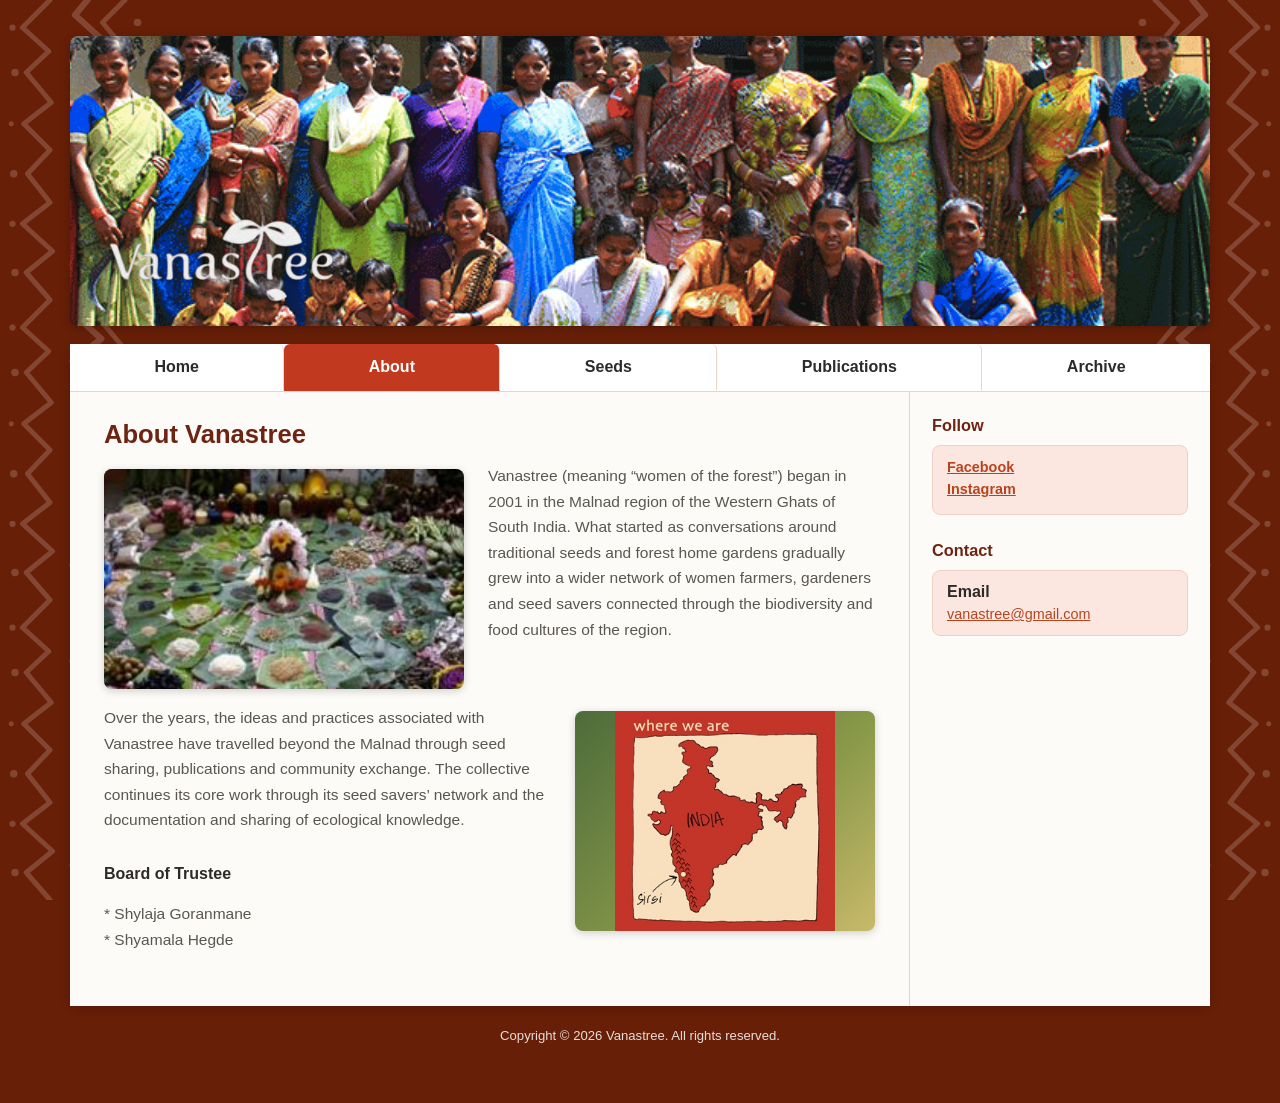
==== commit 7630c346: "update files" ====
--- a/about.html
+++ b/about.html
@@ -19,7 +19,7 @@
         <img class="logo-image" src="images/logo.png" alt="Vanastree Logo">
       </div>
     </div>
-
+    <br>
     <div class="content-card">
       <nav class="site-nav">
         <ul class="nav-list">
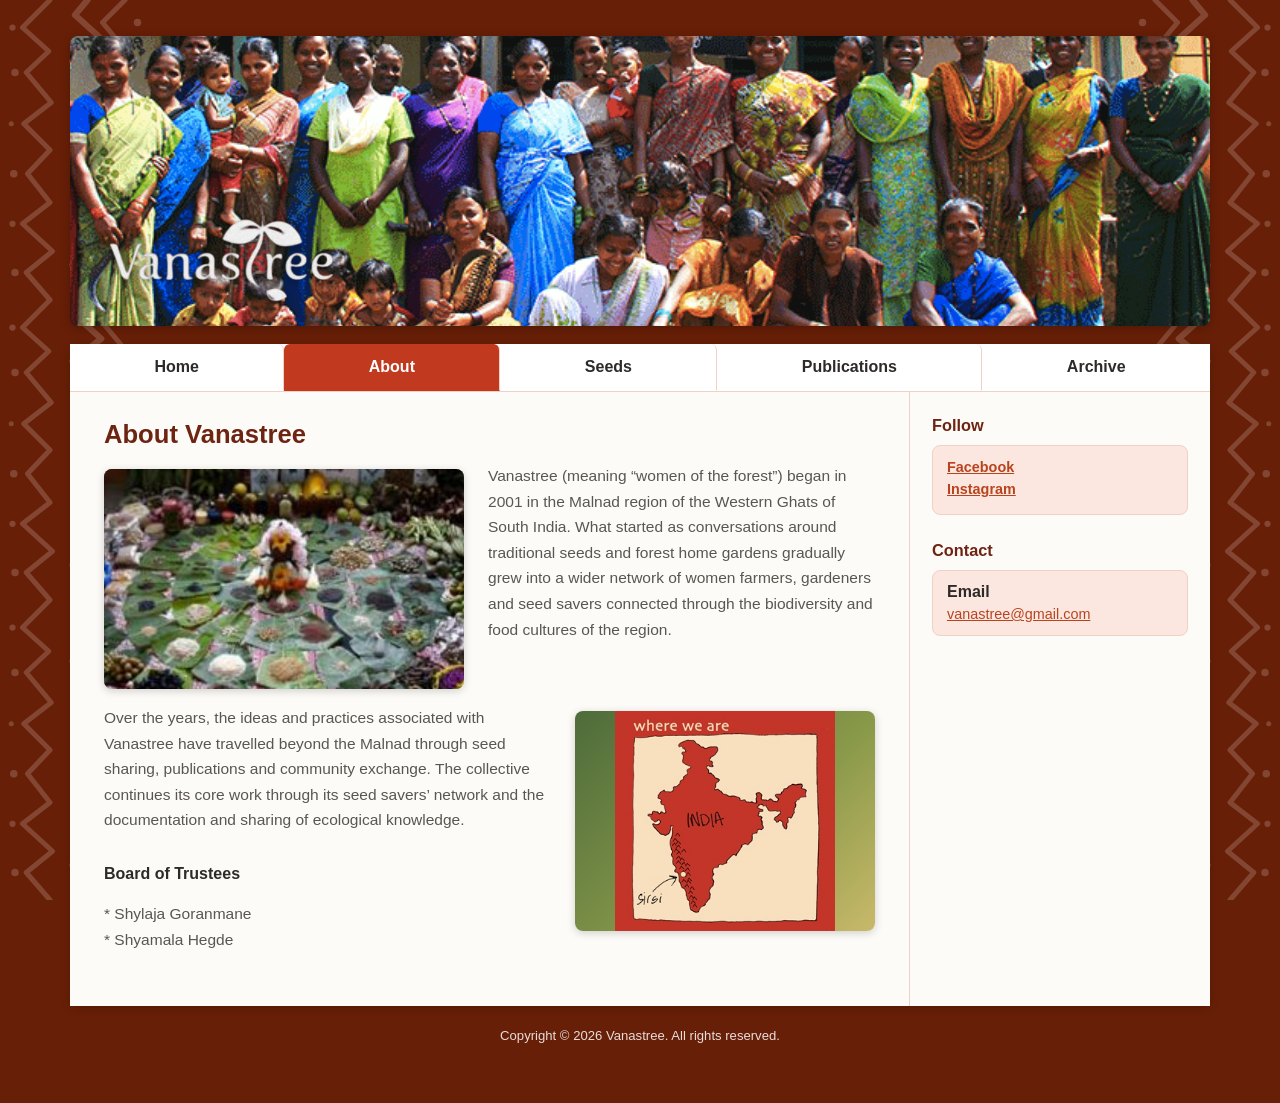
==== commit 7ddf2f52: "Update changes" ====
--- a/about.html
+++ b/about.html
@@ -57,7 +57,7 @@
             seed sharing, publications and community exchange. The collective continues its core work through its seed
             savers’ network and the documentation and sharing of ecological knowledge.</p>
           <br>
-          <h4>Board of Trustee</h4><br>
+          <h4>Board of Trustees</h4><br>
           <p>* Shylaja Goranmane<br>
             * Shyamala Hegde<br>
           </p>
@@ -68,8 +68,7 @@
           <div class="widget">
             <h3>Follow</h3>
             <div class="widget-box">
-              <strong><a href="https://www.instagram.com/vanastreeseedsavers?igsh=cTI5OHp6NTRvZ25p" target="_blank"
-                  rel="noopener">Facebook</a></strong>
+              <strong><a href="https://www.facebook.com/vanastree" target="_blank" rel="noopener">Facebook</a></strong>
 
               <strong><a href="https://www.instagram.com/vanastreeseedsavers?igsh=cTI5OHp6NTRvZ25p" target="_blank"
                   rel="noopener">Instagram</a></strong>
--- a/css/style.css
+++ b/css/style.css
@@ -203,9 +203,14 @@
   filter: drop-shadow(0 2px 4px rgba(0, 0, 0, 0.4));
 }
 
-@media (max-width: 600px) {
+@media (max-width: 767px) {
+  .hero-banner .logo-overlay {
+    bottom: 3vw;
+    left: 4vw;
+  }
   .hero-banner .logo-overlay .logo-image {
-    max-width: 200px;
+    width: 35vw;
+    max-width: 150px;
   }
 }
 
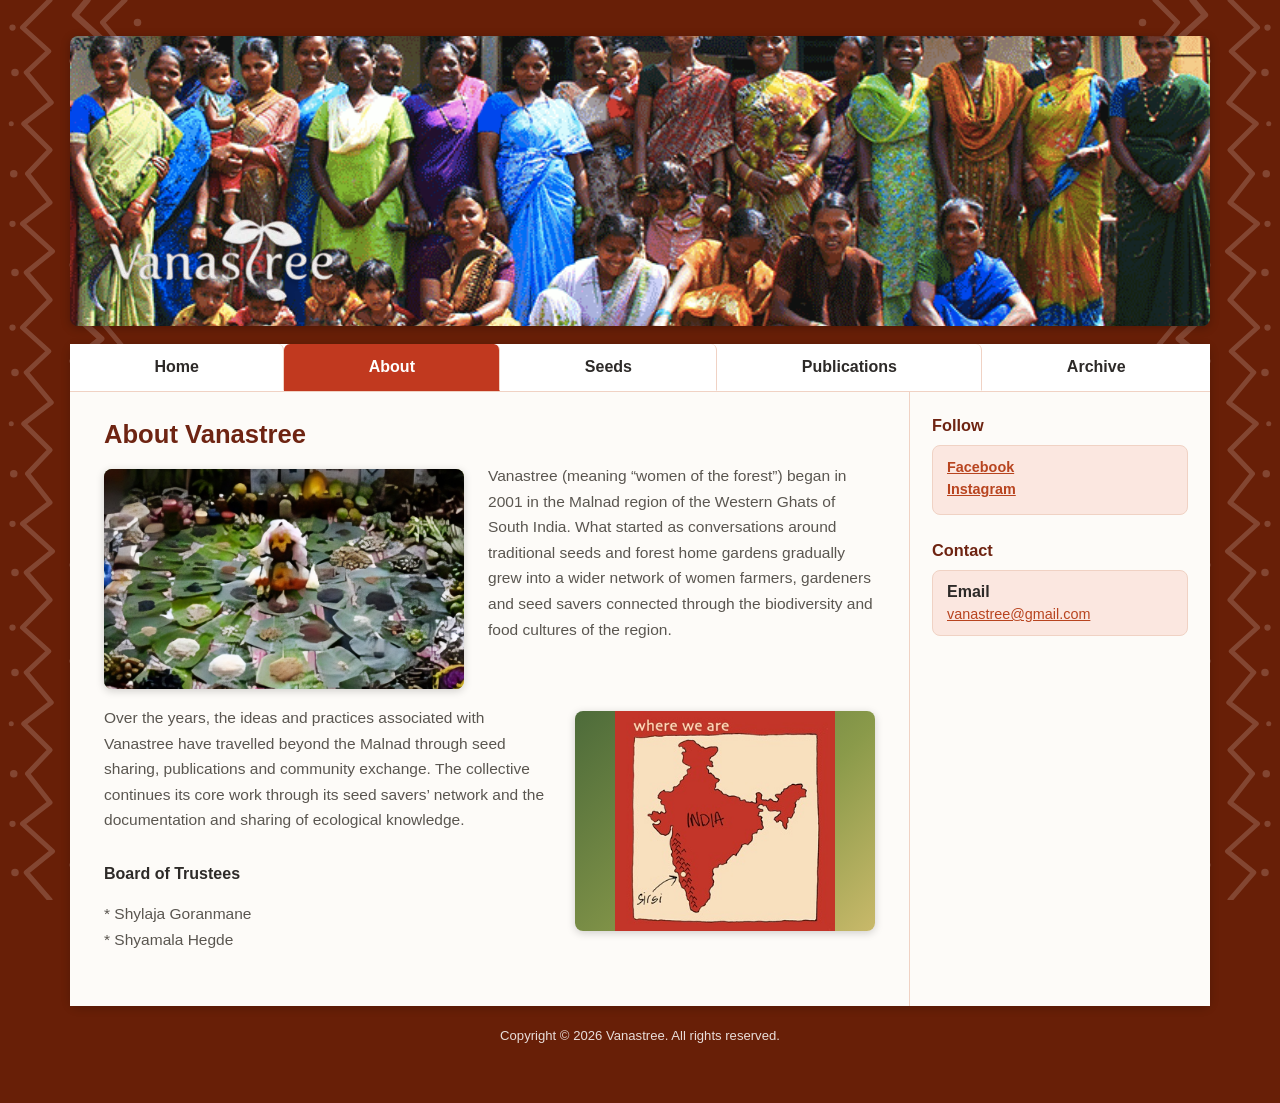
==== commit 773c06df: "Update changes" ====
--- a/about.html
+++ b/about.html
@@ -37,7 +37,8 @@
           <div class="clearfix">
             <div class="content-photo img-left">
 
-              <img src="images/aboutimg.jpeg" alt="Vanastree founding members" onerror="this.style.display='none'">
+              <img src="images/93492354c7fa4048bac777a0918a4a98.jpg" alt="Vanastree founding members"
+                onerror="this.style.display='none'">
               <!-- <div class="ph-label">Photo here — save as images/about-founder.jpg (360×220px)</div> -->
             </div>
             <p>Vanastree (meaning “women of the forest”) began in 2001 in the Malnad region of the Western Ghats of
@@ -61,7 +62,6 @@
           <p>* Shylaja Goranmane<br>
             * Shyamala Hegde<br>
           </p>
-
         </main>
 
         <aside class="sidebar">
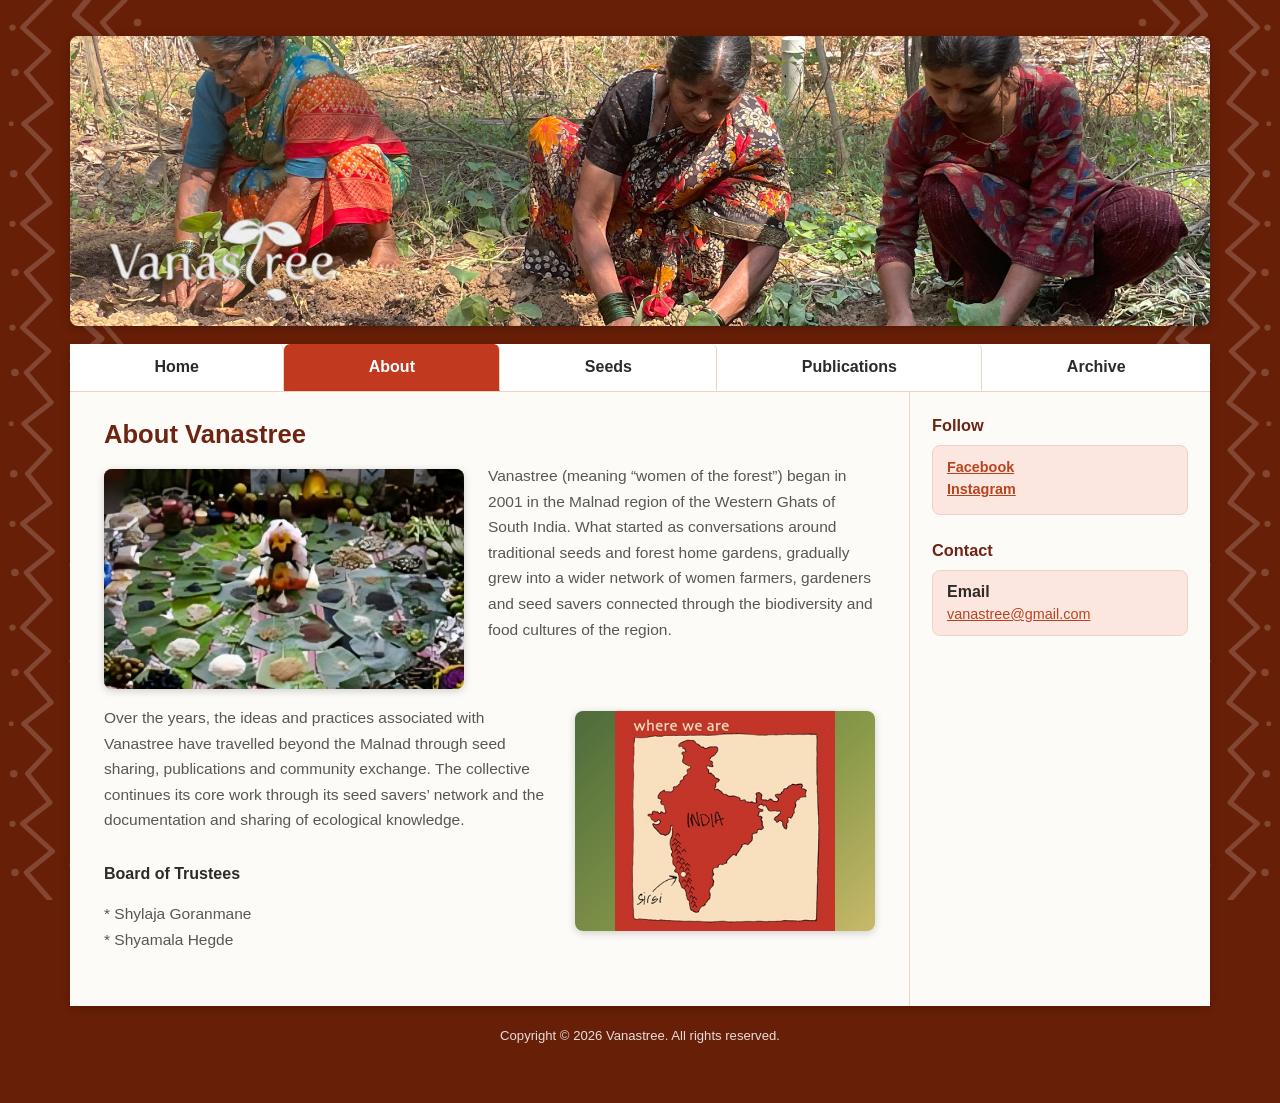
==== commit ec6ac5d2: "Update file" ====
--- a/about.html
+++ b/about.html
@@ -12,7 +12,7 @@
   <div class="page-wrap">
 
     <div class="hero-banner">
-      <img class="hero-photo" src="images/header-object.png" alt="Hands holding heirloom seeds"
+      <img class="hero-photo" src="images/aboutwomenimg.jpeg" alt="Hands holding heirloom seeds"
         onerror="this.style.display='none'">
       <!-- <div class="placeholder-note">Hero photo goes here — save your image as <strong>images/hero-seeds.jpg</strong></div> -->
       <div class="logo-overlay">
@@ -42,7 +42,8 @@
               <!-- <div class="ph-label">Photo here — save as images/about-founder.jpg (360×220px)</div> -->
             </div>
             <p>Vanastree (meaning “women of the forest”) began in 2001 in the Malnad region of the Western Ghats of
-              South India. What started as conversations around traditional seeds and forest home gardens gradually grew
+              South India. What started as conversations around traditional seeds and forest home gardens, gradually
+              grew
               into a wider network of women farmers, gardeners and seed savers connected through the biodiversity and
               food cultures of the region.</p>
 
